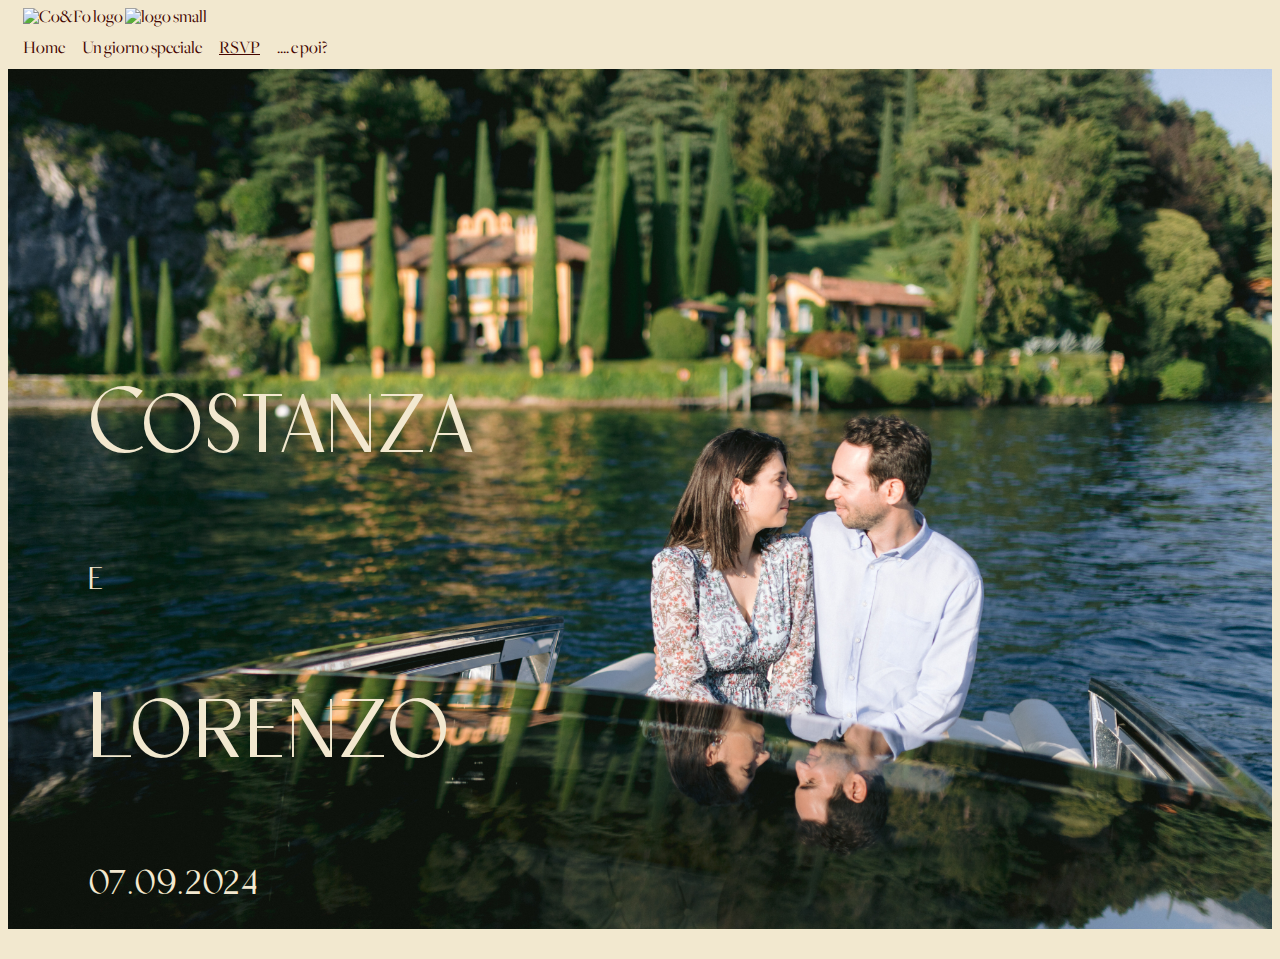
==== index.html @ d04b7543 "Full styling" ====
<!DOCTYPE html>
<html lang="en">
<head>
    <meta charset="UTF-8">
    <meta http-equiv="X-UA-Compatible" content="IE=edge">
    <meta name="viewport" content="width=device-width, initial-scale=1.0">
    <link href="https://cdn.jsdelivr.net/npm/bootstrap@5.3.0-alpha1/dist/css/bootstrap.min.css" rel="stylesheet" integrity="sha384-GLhlTQ8iRABdZLl6O3oVMWSktQOp6b7In1Zl3/Jr59b6EGGoI1aFkw7cmDA6j6gD" crossorigin="anonymous">
    <link rel="preconnect" href="https://fonts.googleapis.com">
    <link rel="preconnect" href="https://fonts.gstatic.com" crossorigin>
    <link href="https://fonts.googleapis.com/css2?family=Playfair+Display:wght@700&family=Poppins:wght@400;500;700&display=swap" rel="stylesheet">
    <link rel="stylesheet" href="styles.css">
    <script src="https://kit.fontawesome.com/8aaf93a4a9.js" crossorigin="anonymous"></script>
    <script src="https://cdn.jsdelivr.net/npm/bootstrap@5.3.0-alpha1/dist/js/bootstrap.bundle.min.js" integrity="sha384-w76AqPfDkMBDXo30jS1Sgez6pr3x5MlQ1ZAGC+nuZB+EYdgRZgiwxhTBTkF7CXvN" crossorigin="anonymous"></script>
    <title>Costanza e Lorenzo - 07.09.2024</title>
    <link rel="shortcut icon" type="image/png" href="/images/logo-small.png"/>
    <meta name="description" content="Home">
</head>
<body>
    <div class="container">
        <nav class="d-flex justify-content-between">
            <a href="/" title="Homepage">
                <img src="images/logo.png" class="logo d-none d-md-block" alt="Co&Fo logo"/>
                <img src="images/logo-small.png" class="logo d-block d-md-none" alt="logo small"/>
            </a>
            <ul>
                <li><a href="/index.html" title="Homepage">Home</a></li>
                <li><a href="/giorno-speciale.html" title="RSVP">Un giorno speciale</a></li>
                <li class="active"><a href="/" title="RSVP">RSVP</a></li>
                <li><a href="/e-poi.html" title="... e poi?">.... e poi?</a></li>
            </ul>
        </nav>
    </div>
    <div class="hero">
        <div class="index-headings">
            <h1>Costanza</h1>
            <h2>e</h2>
            <h1>Lorenzo</h1>
            <h2 class="mb-5">07.09.2024</h2>
        </div>
    </div>
    <!-- <div class="container text-center">
        <footer>
            <p class="text-center mt-5">Coded by Laura Morelli and <a href="https://github.com/laumo15/portfolio-laura-morelli" targer="_blank" alt="GitHub public repository">open-sourced</a>.</p>
        </footer>
    </div>
    -->
</body>
</html>
---- styles.css ----
@font-face {
  font-family: 'GN-sans';
  src: url('Goodnight-London-Sans.ttf'); 
}

@font-face {
  font-family: 'GN-script';
  src: url('Goodnight-London-Script.ttf'); 
}

@font-face {
  font-family: 'Freight';
  src: url('Freight-Big-Book.otf'); 
}

:root {
    --default-font-family: 'Freight', sans-serif;
    --default-font-color: #440500;
    --headings-font-family: 'GN-script', serif;
    --headings-font-color: #F2E8CF;
    --pergamena-color: #E9E1DA;
    --pino-color: #92C1A0;
    --foglia-color: #B9C9B4;
    --crema-color: #F2E8CF;
    --moro-color: #440500;
    --rose-color: #D8B9A5;
    --antico-color: #D29B87;
}

body {
    font-family: var(--default-font-family);
    color: var(--default-font-color);
    background: var(--crema-color);
}

.index-headings {
    text-align: left;
    padding: 250px 70px 0 30px;
    margin-left: 50px;
}

.giorno-speciale {
    background-color: var(--crema-color);
}

.giorno-text {
    text-align: center;
    margin-top: 10px;
    padding: 0 50px;
    font-size: 22px;
}

.giorno-text p {
    line-height: 2;
}

.giorno-buttons {
    justify-content: space-evenly;
}

.giorno-headings {
    color: var(--moro-color);
    line-height: 1.5;
    font-weight: normal;
}

.poi-heading {
    font-family: "GN-script";
    font-size: 96px;
    font-weight: 500;
    line-height: 1.3;
    text-align: left;
}

.body-e-poi {
    background-color: var(--crema-color);
}

.img-container {
    position: relative;
}

.overlay-img {
    position: absolute;
}

.overlay-txt {
    position: absolute;
    left: 15%;
    top: 60px;
    z-index: 3;
    text-align: center;
}

.overlay-txt-poi {
    position: absolute;
    left: 23%;
    top: 320px;
    z-index: 3;
    text-align: center;
    color: var(--moro-color) !important;
}

.bottom-large-poi {
    left: 25%;
    height: 650px;
}

.top-small-poi {
    max-width: 40%;
    top: 250px;
    left: 0%;
    z-index: 2;
}

.big-poi {
    left: 40%;
    max-width: 140%;
    border: 2px solid var(--moro-color);
    top: 160px;
}

.e-poi-small {
    max-width: 210px;
    border: 2px solid var(--moro-color);
}

.small-right {
    top: 260px;
    left: 25%;
}

.bordered {
    border-right: solid 2px var(--moro-color);
}

.bordered-top {
    border-top: solid 2px var(--moro-color);
}

.date {
    font-size: 48px;
}

.bottom-large {
    left: 25%;
    max-width: 50%;
}

.top-small {
    top: 100px;
    left: 65%;
    max-width: 20%;
    z-index: 2;
    border: 3px solid var(--crema-color);
}

.padding-0 {
    padding: 0;
}

.text-center {
    text-align: center;
}

.container {
    position: relative;
    vertical-align: bottom;
}

.semicircle {
    height: 260px;
  /* width = 2 * height */
  width: 520px;
  /* border-radius top-left, top-right = height */
  border-radius: 0 0 260px 260px;
  display: block;
  margin: 0 auto;
}

.oval {
    height: 350px;
    width: auto;
    border-radius: 50%;
}

.width-100 {
    width: 100%;
}

.max-width-100 {
    max-width: 100%;
}

.giorno-speciale-small {
    max-width: 40%;
    display: block;
    margin: 100px auto;
    border: 2px solid var(--moro-color);
}

.giorno-text h1 {
    font-family: "GN-script";
    font-size: 96px;
    font-weight: 500;
}

.background-giorno {
    background-color: var(--antico-color);
    height: 200%;
    vertical-align: middle;
}

.margin-body {
    margin-bottom: 5rem;
}

.form-container {
    position: relative;
}

.rsvp-background {
    position: absolute;
    max-width: 100%;
    filter:  brightness(54%) saturate(59%);
}

.overlay-form {
    position: absolute;
    z-index: 2;
    text-align: center;
    min-width: 100%;
    margin: 100px auto;
}

.rsvp-headings {
    color: var(--moro-color);
    font-family: "GN-sans";
}

.rotate {
    writing-mode: vertical-rl;
    transform: scale(-1);
    margin: 0;
    font-family: "GN-Script";
}

.rsvp-img {
    border: 2px solid var(--moro-color);
    max-height: 600px;
    margin-left: 90px;
}

.rsvp-font {
    color: var(--moro-color);
    text-align: left;
    font-size: 20px;
}

h2, h4, h5, h6 {
    font-family: var(--headings-font-family);
    color: var(--headings-font-color);
    font-weight: bold;
}

h1 {
    font-family: "GN-sans";
    font-size: 96px;
    line-height: 1.5;
}

.index-heading {
    color: var(--crema-color)
}

h3 {
    font-family: "GN-sans";
    color: var(--headings-font-color);
    font-size: 24px;
}

h2 {
    font-size: 64px;
}

h4 {
    font-size: 48px;
}

p {
    font-weight: normal;
    line-height: 30px;
}

.font-giorno {
    text-align: left;
    padding-left: 300px;
    font-size: 22px;
}

form {
    line-height: 45px;
}

input {
    font-size: 18px;
    margin: 15px auto;
    background-color: var(--crema-color);
    border: #440500 1px solid;
    border-radius: 3px;
    padding-left: 8px;
}

select {
    font-size: 18px;
    color: grey;
    height: 49px;
    background-color: var(--crema-color);
    border: #440500 1px solid;
    border-radius: 3px;
    padding-left: 8px;
}

textarea {
    font-size: 18px;
    margin-top: 20px;
    background-color: var(--crema-color);
    border: #440500 1px solid;
    border-radius: 3px;
    padding-left: 8px;
}

.ml{
    margin-left: 10px;
}

.invia {
    border: none;
    text-transform: uppercase;
    text-decoration: underline;
}

.calendar-popup {
    position: absolute;
    top: 0;
    left: 38%;
    max-width: 30%;
    padding: 1.5rem 3rem 3.5rem;
    background-color: var(--crema-color);
    text-align: center;
    justify-content: space-evenly;
    border-radius: 8px;
    visibility: hidden;
}

.calendar-popup h4{
    font-size: 32px;
    font-weight: 400;
    font-family: "GN-sans";
}

.closer {
    justify-content: end;
    text-align: right;
    margin-bottom: 1rem;
}

.closer:hover{
    cursor: pointer;
}

.visibility-inherit {
    visibility: inherit !important;
}

.open-popup {
    transition: ease-in-out 300ms;
    visibility: visible;
    top: 50%;
    transform: translate(-50% -50%) scale(1);
}

nav {
    padding: 0px;
    font-size: 18px;
}

nav ul {
    padding: 0;
    margin: 0;
}

nav li {
    display: inline;
    list-style: none;
    line-height: 42px;
}

nav a {
    text-decoration: none;
    margin-left: 15px;
    color: var(--default-font-color);
    transition: all 300ms ease-in-out;
}

nav a:hover, nav li.active a {
    text-decoration: underline;
}

footer {
    margin: 60px 0;
}

footer .contact-box {
    background-color: var(--secondary-color);
    padding: 30px 120px;
    border-radius: 10px;
}

footer .contact-box p {
    margin: 0;
}

footer .email-link {
    text-decoration: none;
    color: black;
    font-size: 24px;
    transition: all 100ms ease-in-out;
}

footer .email-link:hover {
    color: var(--branding-color);
}

div.social-links {
    margin-top: 50px;
}

footer .social-links a {
    font-size: 18px;
    margin: 0 20px;
    color: var(--branding-color);
    padding: 10px 15px;
    border-radius: 100%;
    background-color: var(--secondary-color);
    transition: all 100ms ease-in-out;
}

footer .social-links a:hover {
    color: white;
    background-color: var(--branding-color);
}

.logo {
    max-height: 40px;
}

.hero {
    background-image: url(/img/Costanza_and_Lorenzo-107.jpg);
    background-repeat: no-repeat;
    background-size: cover;
    background-position-y: center;
    text-align: center;
    min-height: 700px;
}

.hero h1 {
    font-weight: 500;
    color: var(--crema-color);
    line-height: 0.9;
}

.hero h2{
    font-family: "GN-sans";
    color: var(--crema-color);
    font-size: 36px;
    font-weight: normal;
    line-height: 2.5;
}
 .buttons {
    margin-top: 5em;
    display: flex;
    width: 100%;
    justify-content: space-evenly;
 }

 /* .buttons a {
    color: var(--moro-color);
    text-decoration: none;
    font-size: 24px;
    font-weight: 500;
 }
 
  .buttons a:hover {
    text-decoration: overline;
    transition: ease-in-out 400ms;
 }
 */

 .home-button {
    font-size: 18px;
    color: var(--moro-color);
    background-color: var(--crema-color);
    padding: 15px 20px;
    text-decoration: none;
    border: 1px solid var(--moro-color);
    border-radius: 5px;
 }

 .giorno-button {
    font-size: 18px;
    color: var(--moro-color);
    text-decoration: underline;
    height: fit-content;
    text-transform: uppercase;
    font-weight: bold;
    margin-top: 1.5em;
 }



.btn-branding {
    background-color: var(--branding-color);
    color: white;
    font-size: 18px;
    padding: 18px 46px;
}

.btn-branding-outline {
    color: var(--branding-color);
    outline: solid 1px var(--branding-color);
    font-size: 18px;
    padding: 18px 46px;
}

.project-description {
    padding: 120px 30px;
}

.content-container {
    padding: 60px 20px;
}

.content-container h1 {
    font-size: 64px;
    line-height: 85px;
}

.content-container h2 {
    font-family: 'GN-sans';
    font-size: 18px;
    line-height: 27px;
}

.content {
    margin: 30px;
    font-size: 22px;
}

.content h3 {
    font-family: var(--default-font-family);
    font-size: 24px;
    margin: 20px 0 0;
}

.portrait {
    max-width: 600px;
}

.project-text {
    font-size: 14px;
}

@media (max-width: 960px) {
    h1 {
        font-size: 44px;
    }

    h2 {
        font-size: 44px;
    }

    h4 {
        font-size: 18px;
    }

    nav a {
        font-size: 12px;
    }

    footer .contact-box {
        padding: 30px;
    }

    .hero {
        padding: 80px 10px;
    }

    .hero p {
        font-size: 24px;
    }

    .project-description {
        padding: 0;
        text-align: center;
    }

    .content {
        text-align: center;
        padding: 0;
    }

    .portrait {
        max-width: 100%;
    }
}
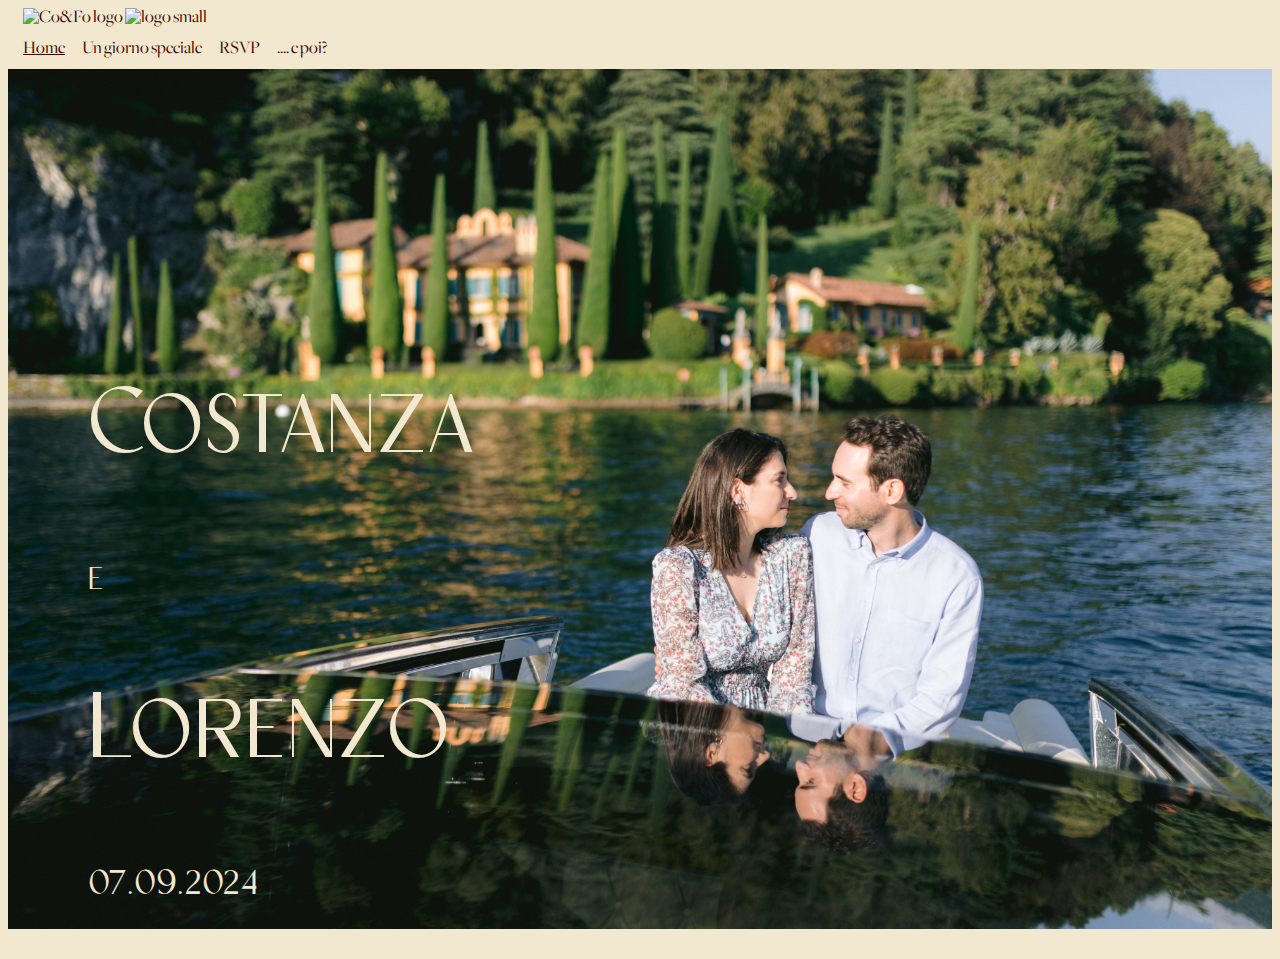
==== commit e19e0fa1: "Liveserer settings" ====
--- a/index.html
+++ b/index.html
@@ -23,9 +23,9 @@
                 <img src="images/logo-small.png" class="logo d-block d-md-none" alt="logo small"/>
             </a>
             <ul>
-                <li><a href="/index.html" title="Homepage">Home</a></li>
+                <li class="active"><a href="/" title="Homepage">Home</a></li>
                 <li><a href="/giorno-speciale.html" title="RSVP">Un giorno speciale</a></li>
-                <li class="active"><a href="/" title="RSVP">RSVP</a></li>
+                <li><a href="/rsvp.html" title="RSVP">RSVP</a></li>
                 <li><a href="/e-poi.html" title="... e poi?">.... e poi?</a></li>
             </ul>
         </nav>
